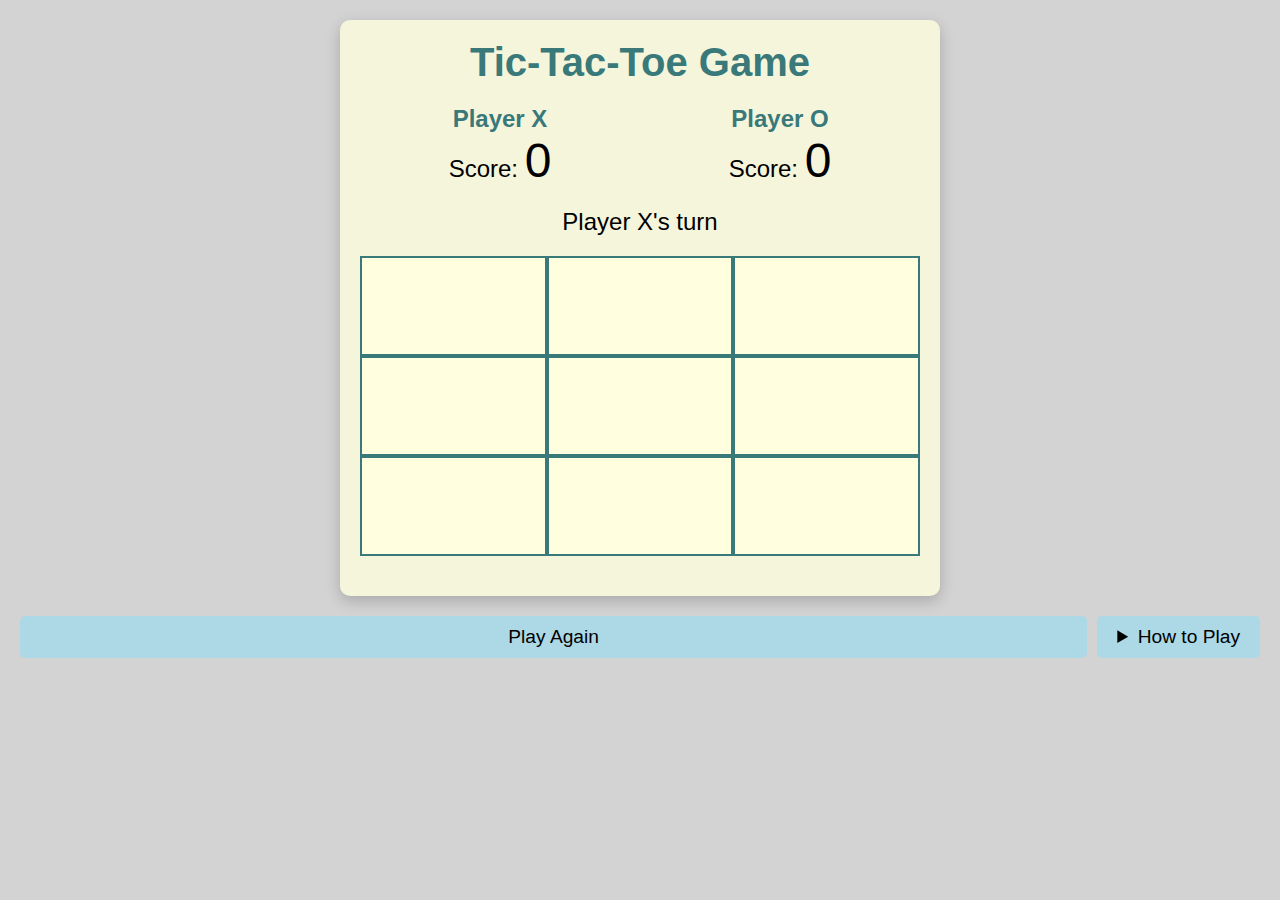
==== index.html @ 1a9c6d89 "Modify index.html,modify style.css file" ====
<!DOCTYPE html>
<html lang="en">

<head>
  <meta charset="UTF-8">
  <meta name="viewport" content="width=device-width, initial-scale=1.0">
  <link rel="stylesheet" href="assets/css/style.css">
  <title>Tic-Tac-Toe Game</title>
  <link rel="apple-touch-icon" sizes="180x180" href="assets/favicon/apple-touch-icon.png">
  <link rel="icon" type="image/png" sizes="32x32" href="assets/favicon/favicon-32x32.png">
  <link rel="icon" type="image/png" sizes="16x16" href="assets/favicon/favicon-16x16.png">
</head>

<body>
  <div class="container">
    <header>
      <h1>Tic-Tac-Toe Game</h1>
    </header>

    <div class="game-wrapper"></div>
    
    <div class="scoreboard-board">
      <div class="player">
        <h3>Player X</h3>
        <p>Score: <span id="playerX-score">0</span></p>
      </div>
      <div class="player">
        <h3>Player O</h3>
        <p>Score: <span id="playerO-score">0</span></p>
      </div>
    </div>

    <div id="game-status">Player X's turn</div>

    <div class="board" id="board">
      <div class="cell" data-index="0"></div>
      <div class="cell" data-index="1"></div>
      <div class="cell" data-index="2"></div>
      <div class="cell" data-index="3"></div>
      <div class="cell" data-index="4"></div>
      <div class="cell" data-index="5"></div>
      <div class="cell" data-index="6"></div>
      <div class="cell" data-index="7"></div>
      <div class="cell" data-index="8"></div>
    </div>
  </div>
    
    <div class="button-wrapper">

    <button id="restart-button">Play Again</button>

  <details class="how-to-play">
    <summary id="how-to-play-btn">How to Play</summary>
    <p>
      This game consist of player X and player O.
      Players take turn by clicking on the grid to place their marks.
      The first player to get 3 marks in a row,horizontally, vertically or diagonally,"wins"
      If the cells are filled up and no one wins, the game is declared a draw.
      Click the Play Again button to reset the game.
    </p>
  </details>
 </div>
</div>


  <script src="assets/js/script.js"></script>
</body>

</html>
---- assets/css/style.css ----
* {
  margin: 0;
  padding: 0;
  box-sizing: border-box;
}


body {
  background-color: lightgray;
  font-family: Arial, sans-serif;
  text-align: center;
  padding: 20px;
}


.container {
  max-width: 600px;
  margin: 0 auto;
  padding: 20px;
  background-color: beige;
  border-radius: 10px;
  box-shadow: 0 5px 15px rgba(0, 0, 0, 0.2);
}


header h1 {
  color: #397979;
  font-size: 2.5em;
}

.game-wrapper {
  margin-top: 20px;
}


header p {
  color: black;
}


.scoreboard-board {
  display: flex;
  justify-content: space-around;
  margin: 20px 0;
}

.scoreboard-board .player {
  display: flex;
  flex-direction: column;
  align-items: center;
}

.scoreboard-board h3 {
  font-size: 1.5em;
  color: #397979;
}

.scoreboard-board p {
  font-size: 1.5em;
  color: black;
}

.scoreboard-board span {
  font-size: 2em;
  color: black;
}


.board {
  display: grid;
  grid-template-columns: repeat(3, 1fr);
  gap: 0;
  margin-bottom: 20px;
}

.cell {
  background-color: lightyellow;
  border: 2px solid #397979;
  height: 100px;
  display: flex;
  justify-content: center;
  align-items: center;
  font-size: 2.5em;
  cursor: pointer;
}

#game-status {
  margin-bottom: 20px;
  font-size: 1.5em;
}


.button-wrapper {
  display: flex;
  justify-content: space-between;
  margin-top: 20px;
  gap: 10px; 
}

button, .how-to-play summary {
  padding: 10px 20px;
  font-size: 1.2em;
  background-color: lightblue;
  border: none;
  color: black;
  cursor: pointer;
  border-radius: 5px;
  flex: 1;
}

button:hover, .how-to-play summary:hover {
  background-color: #397979;
  color: white;
}

.how-to-play {
  position: relative;
}

.how-to-play[open] p {
  position: absolute;
  bottom: 50px;
  left: 50%;
  transform: translateX(-50%);
  background-color: beige;
  padding: 10px;
  border-radius: 5px;
  box-shadow: 0 4px 8px rgba(0, 0, 0, 0.1);
  z-index: 10;
}


.error-container {
  height: 100vh;
  display: flex;
  flex-direction: column;
  justify-content: center;
  align-items: center;
  background-color: lightblue;
  color: white;
}

.error-container h1 {
  font-size: 100px;
  margin: 0;
  color: beige;
}

.error-container p {
  font-size: 24px;
  margin-top: 10px;
  color: beige;
}

.error-container a {
  margin-top: 20px;
  padding: 10px 20px;
  background-color: beige;
  color: #333;
  text-decoration: none;
  font-size: 18px;
  border-radius: 5px;
  transition: background-color 0.3s ease;
}

.error-container a:hover {
  background-color: lightyellow;
}


@media (max-width: 600px) {
  .cell {
    height: 80px;
    font-size: 2em;
  }

  .container {
    padding: 10px;
  }

  .scoreboard-board p {
    font-size: 1.2em;
  }

  .scoreboard-board span {
    font-size: 1.5em;
  }

  .button-wrapper {
    flex-direction: row;
    justify-content: space-between;
    align-items: center;
  }

  button, .how-to-play summary {
    margin-top: 15px;
  }
}
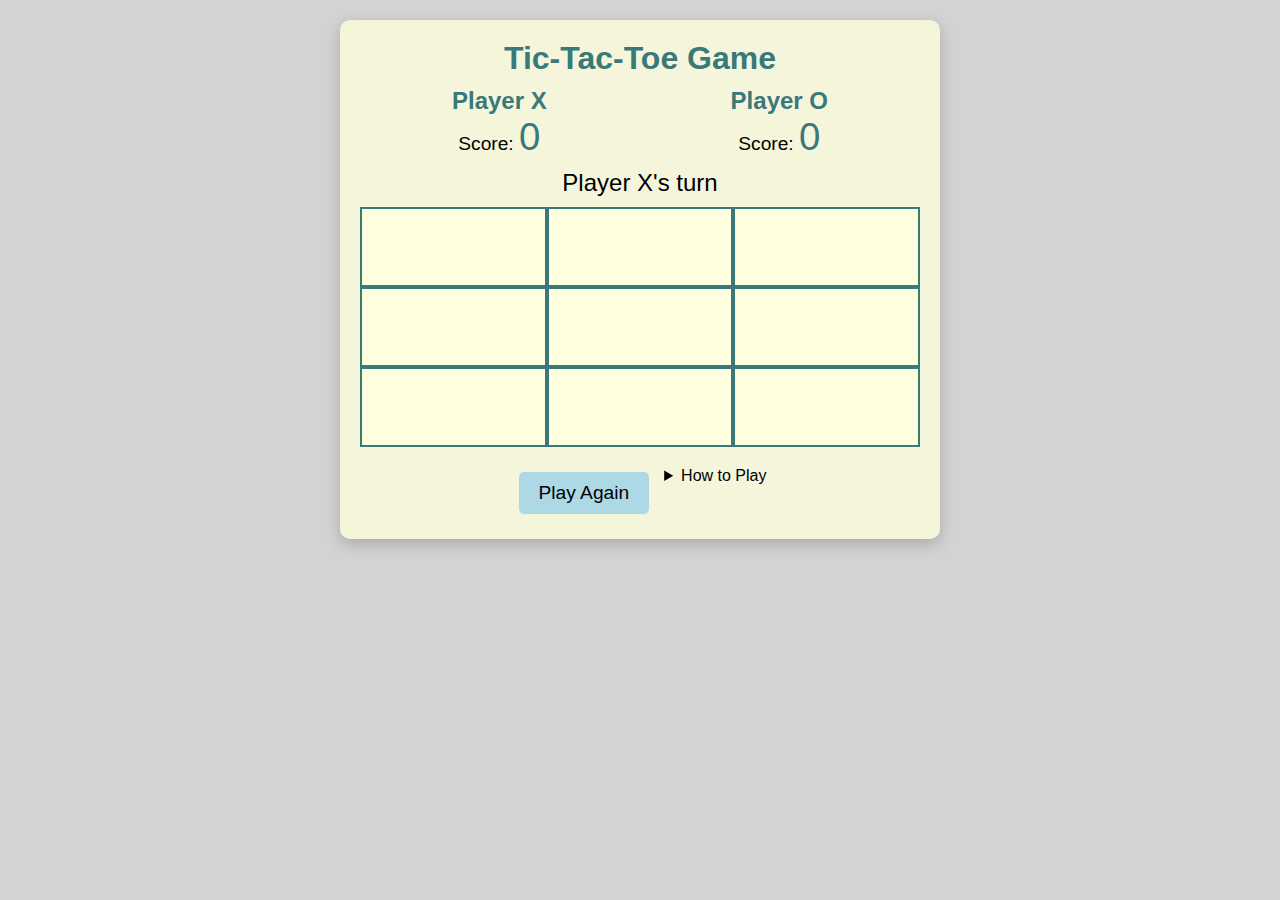
==== commit 1214ecc1: "Modify index.html, modify style.css file" ====
--- a/index.html
+++ b/index.html
@@ -18,7 +18,7 @@
     </header>
 
     <div class="game-wrapper"></div>
-    
+
     <div class="scoreboard-board">
       <div class="player">
         <h3>Player X</h3>
@@ -43,23 +43,26 @@
       <div class="cell" data-index="7"></div>
       <div class="cell" data-index="8"></div>
     </div>
-  </div>
-    
+
+
     <div class="button-wrapper">
 
-    <button id="restart-button">Play Again</button>
+      <button id="restart-button">Play Again</button>
 
-  <details class="how-to-play">
-    <summary id="how-to-play-btn">How to Play</summary>
-    <p>
-      This game consist of player X and player O.
-      Players take turn by clicking on the grid to place their marks.
-      The first player to get 3 marks in a row,horizontally, vertically or diagonally,"wins"
-      If the cells are filled up and no one wins, the game is declared a draw.
-      Click the Play Again button to reset the game.
-    </p>
-  </details>
- </div>
+      <details class="how-to-play">
+        <summary>How to Play</summary>
+        <div class="how-to-play-content">
+          <p>
+            This game consist of player X and player O.
+            Players take turn by clicking on the grid to place their marks.
+            The first player to get 3 marks in a row,horizontally, vertically or diagonally,"wins"
+            If the cells are filled up and no one wins, the game is declared a draw.
+            Click the Play Again button to reset the game.
+          </p>
+        </div>
+      </details>
+    </div>
+  </div>
 </div>
 
 
--- a/assets/css/style.css
+++ b/assets/css/style.css
@@ -5,14 +5,12 @@
   box-sizing: border-box;
 }
 
-
 body {
   background-color: lightgray;
   font-family: Arial, sans-serif;
   text-align: center;
   padding: 20px;
 }
-
 
 .container {
   max-width: 600px;
@@ -23,26 +21,24 @@
   box-shadow: 0 5px 15px rgba(0, 0, 0, 0.2);
 }
 
+header {
+  margin-bottom: 10px; 
+}
 
 header h1 {
   color: #397979;
-  font-size: 2.5em;
+  font-size: 2em; 
+  margin-bottom: 10px; 
 }
-
-.game-wrapper {
-  margin-top: 20px;
-}
-
 
 header p {
   color: black;
 }
 
-
 .scoreboard-board {
   display: flex;
   justify-content: space-around;
-  margin: 20px 0;
+  margin: 10px 0; 
 }
 
 .scoreboard-board .player {
@@ -57,15 +53,14 @@
 }
 
 .scoreboard-board p {
-  font-size: 1.5em;
-  color: black;
+  font-size: 1.2em;
+  color: black; 
 }
 
 .scoreboard-board span {
   font-size: 2em;
-  color: black;
+  color: #397979;
 }
-
 
 .board {
   display: grid;
@@ -75,30 +70,22 @@
 }
 
 .cell {
-  background-color: lightyellow;
+  background-color: lightyellow; 
   border: 2px solid #397979;
-  height: 100px;
+  height: 80px; 
   display: flex;
   justify-content: center;
   align-items: center;
-  font-size: 2.5em;
+  font-size: 2em;
   cursor: pointer;
 }
 
 #game-status {
-  margin-bottom: 20px;
+  margin-bottom: 10px;
   font-size: 1.5em;
 }
 
-
-.button-wrapper {
-  display: flex;
-  justify-content: space-between;
-  margin-top: 20px;
-  gap: 10px; 
-}
-
-button, .how-to-play summary {
+#restart-button, #how-to-play-button {
   padding: 10px 20px;
   font-size: 1.2em;
   background-color: lightblue;
@@ -106,28 +93,33 @@
   color: black;
   cursor: pointer;
   border-radius: 5px;
-  flex: 1;
+  margin: 5px;
 }
 
-button:hover, .how-to-play summary:hover {
+#restart-button:hover, #how-to-play-button:hover {
   background-color: #397979;
   color: white;
 }
 
-.how-to-play {
-  position: relative;
+.button-wrapper {
+  display: flex;
+  justify-content: center;
+  gap: 10px;
+  margin-top: 10px; 
 }
 
-.how-to-play[open] p {
+details[open] summary {
+  margin-bottom: 15px;
+}
+
+details[open] p {
   position: absolute;
-  bottom: 50px;
-  left: 50%;
-  transform: translateX(-50%);
+  transform: translateY(-100%); 
+  width: 90%;
+  left: 5%;
   background-color: beige;
   padding: 10px;
-  border-radius: 5px;
-  box-shadow: 0 4px 8px rgba(0, 0, 0, 0.1);
-  z-index: 10;
+  box-shadow: 0 5px 15px rgba(0, 0, 0, 0.2);
 }
 
 
@@ -171,8 +163,12 @@
 
 @media (max-width: 600px) {
   .cell {
-    height: 80px;
-    font-size: 2em;
+    height: 60px; 
+    font-size: 1.8em;
+  }
+
+  header h1 {
+    font-size: 1.8em; 
   }
 
   .container {
@@ -180,20 +176,15 @@
   }
 
   .scoreboard-board p {
-    font-size: 1.2em;
+    font-size: 1em;
   }
 
   .scoreboard-board span {
     font-size: 1.5em;
   }
 
-  .button-wrapper {
-    flex-direction: row;
-    justify-content: space-between;
-    align-items: center;
+  #restart-button, #how-to-play-button {
+    font-size: 1em;
+    padding: 8px 16px;
   }
-
-  button, .how-to-play summary {
-    margin-top: 15px;
-  }
-}+}
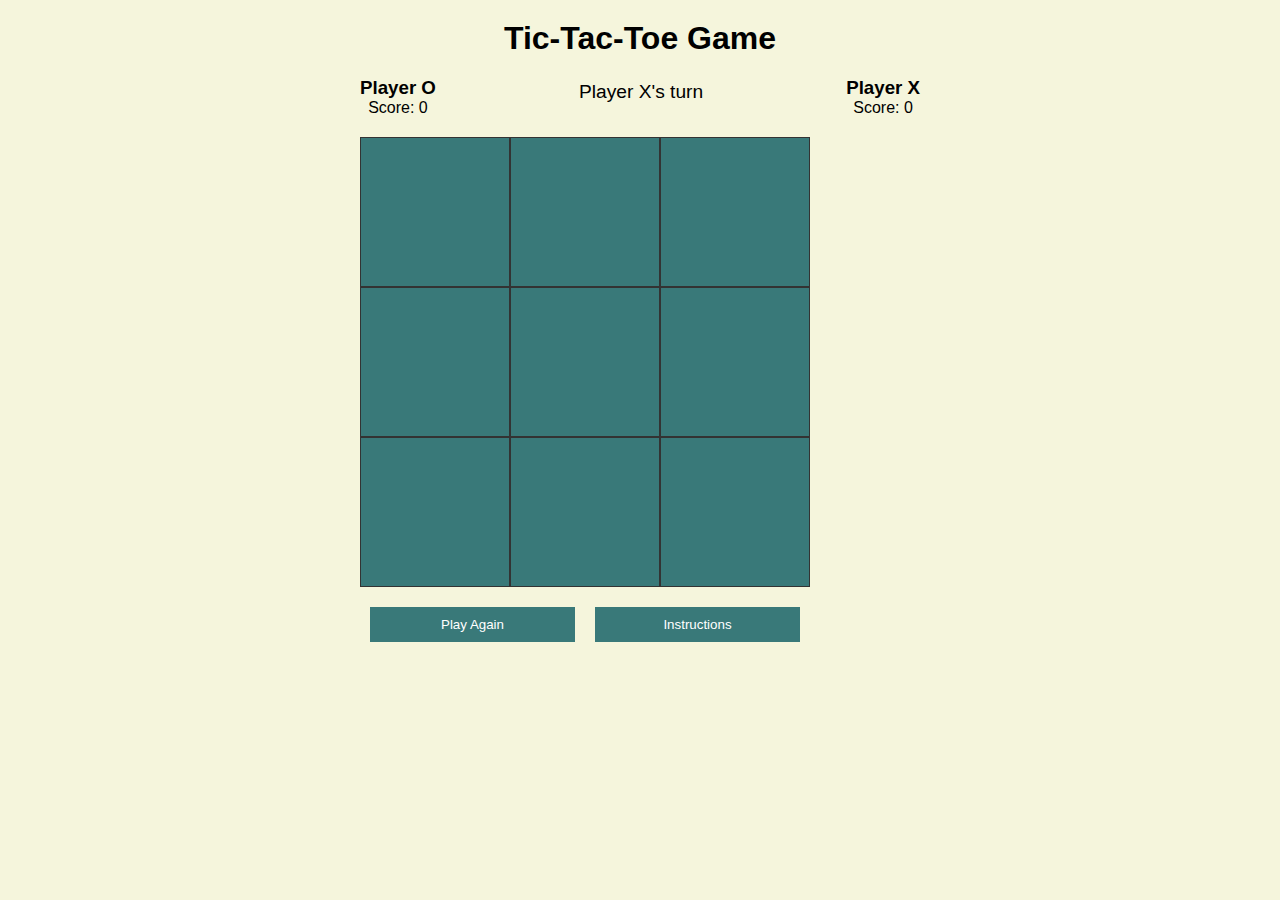
==== commit 5235bcfd: "Modify index.html,style.cssand script.js files" ====
--- a/index.html
+++ b/index.html
@@ -18,19 +18,17 @@
     </header>
 
     <div class="game-wrapper"></div>
-
-    <div class="scoreboard-board">
-      <div class="player">
-        <h3>Player X</h3>
-        <p>Score: <span id="playerX-score">0</span></p>
+      <div class="scoreboard">
+        <div class="player player-left">
+          <h3>Player O</h3>
+          <p>Score: <span id="playerO-score">0</span></p></div>
+          <div id="game-status">Player X's turn</div>
+        
+        <div class="player player-right">
+          <h3>Player X</h3>
+          <p>Score: <span id="playerX-score">0</span></p>
+        </div>
       </div>
-      <div class="player">
-        <h3>Player O</h3>
-        <p>Score: <span id="playerO-score">0</span></p>
-      </div>
-    </div>
-
-    <div id="game-status">Player X's turn</div>
 
     <div class="board" id="board">
       <div class="cell" data-index="0"></div>
@@ -48,23 +46,25 @@
     <div class="button-wrapper">
 
       <button id="restart-button">Play Again</button>
+      <button id="instructions-button">Instructions</button>
+    </div>
+      
+    <div id="popup-instructions" class="hidden">
+      <div class="instructions-content">
+      <h2>How To Play</h2>
 
-      <details class="how-to-play">
-        <summary>How to Play</summary>
-        <div class="how-to-play-content">
           <p>
             This game consist of player X and player O.
             Players take turn by clicking on the grid to place their marks.
-            The first player to get 3 marks in a row,horizontally, vertically or diagonally,"wins"
+            The first player to get 3 marks in a row,horizontally, vertically or diagonally,"wins" and the score is been recorded.
             If the cells are filled up and no one wins, the game is declared a draw.
             Click the Play Again button to reset the game.
           </p>
+          <button id="close-instructions-button">Close</button>
         </div>
-      </details>
-    </div>
+      </div>
+   </div>
   </div>
-</div>
-
 
   <script src="assets/js/script.js"></script>
 </body>
--- a/assets/css/style.css
+++ b/assets/css/style.css
@@ -6,122 +6,111 @@
 }
 
 body {
-  background-color: lightgray;
   font-family: Arial, sans-serif;
-  text-align: center;
-  padding: 20px;
+  background-color: beige;
+  color: black;
 }
 
 .container {
   max-width: 600px;
   margin: 0 auto;
   padding: 20px;
-  background-color: beige;
-  border-radius: 10px;
-  box-shadow: 0 5px 15px rgba(0, 0, 0, 0.2);
 }
 
 header {
-  margin-bottom: 10px; 
+  text-align: center;
+  margin-bottom: 20px;
 }
 
-header h1 {
-  color: #397979;
-  font-size: 2em; 
-  margin-bottom: 10px; 
-}
-
-header p {
-  color: black;
-}
-
-.scoreboard-board {
-  display: flex;
-  justify-content: space-around;
-  margin: 10px 0; 
-}
-
-.scoreboard-board .player {
+.game-wrapper {
   display: flex;
   flex-direction: column;
   align-items: center;
 }
 
-.scoreboard-board h3 {
-  font-size: 1.5em;
-  color: #397979;
+.scoreboard {
+  display: flex;
+  justify-content: space-between;
+  align-items: center;
+  width: 100%;
+  margin-bottom: 20px;
 }
 
-.scoreboard-board p {
-  font-size: 1.2em;
-  color: black; 
+.player {
+  text-align: center;
 }
 
-.scoreboard-board span {
-  font-size: 2em;
-  color: #397979;
+#game-status {
+  font-size: 1.2em;
+  text-align: center;
+  margin-bottom: 10px;
 }
 
 .board {
   display: grid;
   grid-template-columns: repeat(3, 1fr);
-  gap: 0;
-  margin-bottom: 20px;
+  grid-template-rows: repeat(3, 1fr);
+  width: 450px;
+  height: 450px;
+  background-color: #333; 
 }
 
 .cell {
-  background-color: lightyellow; 
-  border: 2px solid #397979;
-  height: 80px; 
   display: flex;
   justify-content: center;
   align-items: center;
-  font-size: 2em;
+  font-size: 2.5em;
+  background-color: #397979; 
+  border: 1px solid #333;
+  box-sizing: border-box;
   cursor: pointer;
+  width: 100%;
+  height: 100%;
 }
 
-#game-status {
-  margin-bottom: 10px;
-  font-size: 1.5em;
-}
-
-#restart-button, #how-to-play-button {
-  padding: 10px 20px;
-  font-size: 1.2em;
-  background-color: lightblue;
-  border: none;
-  color: black;
-  cursor: pointer;
-  border-radius: 5px;
-  margin: 5px;
-}
-
-#restart-button:hover, #how-to-play-button:hover {
-  background-color: #397979;
-  color: white;
+.cell:hover {
+  background-color: none;
 }
 
 .button-wrapper {
   display: flex;
-  justify-content: center;
-  gap: 10px;
-  margin-top: 10px; 
+  justify-content: space-between;
+  width: 100%;
+  max-width: 450px;
+  margin-top: 20px;
 }
 
-details[open] summary {
-  margin-bottom: 15px;
+button {
+  padding: 10px 20px;
+  border: none;
+  background-color: #397979;
+  color: #fff;
+  cursor: pointer;
+  flex: 1;
+  margin: 0 10px;
 }
 
-details[open] p {
-  position: absolute;
-  transform: translateY(-100%); 
-  width: 90%;
-  left: 5%;
-  background-color: beige;
-  padding: 10px;
-  box-shadow: 0 5px 15px rgba(0, 0, 0, 0.2);
+button:hover {
+  background-color: #555;
 }
 
+#popup-instructions {
+  position: fixed;
+  top: 50%;
+  left: 50%;
+  transform: translate(-50%, -50%);
+  background-color: beige;
+  padding: 20px;
+  border: 2px solid #333;
+  box-shadow: 0 5px 15px rgba(0, 0, 0, 0.1);
+  width: 80%;
+  max-width: 400px;
+  z-index: 1000;
+}
+
+.hidden {
+  display: none;
+}
 
 .error-container {
   height: 100vh;
@@ -160,31 +149,36 @@
   background-color: lightyellow;
 }
 
+@media (max-width: 600px) {
+  .board {
+    width: 100%;
+    height: auto;
+  }
 
-@media (max-width: 600px) {
   .cell {
-    height: 60px; 
+    height: 80px; 
     font-size: 1.8em;
   }
 
   header h1 {
-    font-size: 1.8em; 
+    font-size: 1.8em;
   }
 
   .container {
     padding: 10px;
   }
 
-  .scoreboard-board p {
+  .scoreboard p {
     font-size: 1em;
   }
 
-  .scoreboard-board span {
+  .scoreboard span {
     font-size: 1.5em;
   }
 
-  #restart-button, #how-to-play-button {
+  button {
     font-size: 1em;
     padding: 8px 16px;
   }
 }
+
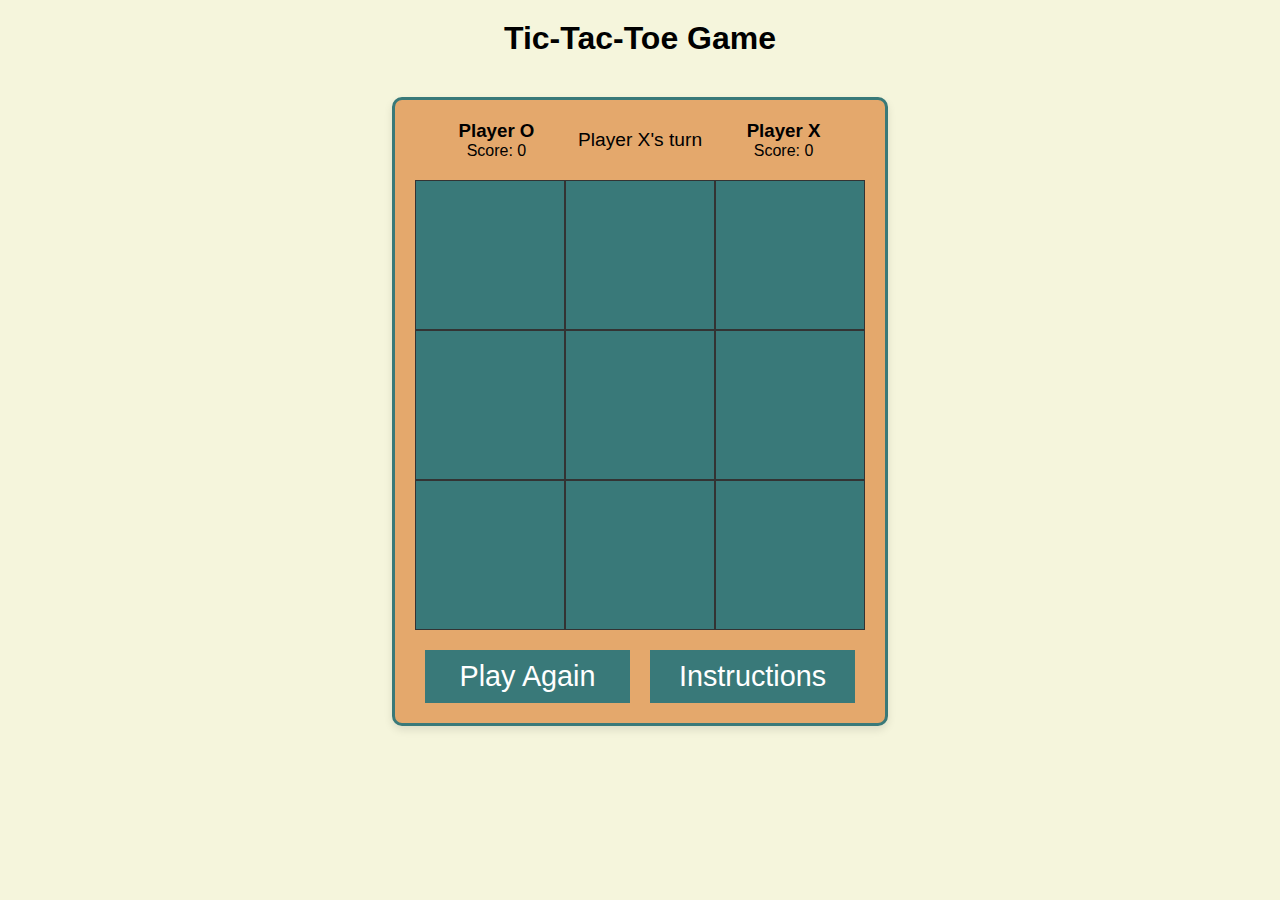
==== commit b2ae9a4c: "Modify index.html and style.css file" ====
--- a/index.html
+++ b/index.html
@@ -16,54 +16,59 @@
     <header>
       <h1>Tic-Tac-Toe Game</h1>
     </header>
+    <main>
 
-    <div class="game-wrapper"></div>
-      <div class="scoreboard">
-        <div class="player player-left">
-          <h3>Player O</h3>
-          <p>Score: <span id="playerO-score">0</span></p></div>
+      <div class="game-box">
+        <div class="game-wrapper"></div>
+        <div class="scoreboard">
+          <div class="player player-left">
+            <h3>Player O</h3>
+            <p>Score: <span id="playerO-score">0</span></p>
+          </div>
           <div id="game-status">Player X's turn</div>
-        
-        <div class="player player-right">
-          <h3>Player X</h3>
-          <p>Score: <span id="playerX-score">0</span></p>
+
+          <div class="player player-right">
+            <h3>Player X</h3>
+            <p>Score: <span id="playerX-score">0</span></p>
+          </div>
+        </div>
+
+        <div class="board" id="board">
+          <div class="cell" data-index="0"></div>
+          <div class="cell" data-index="1"></div>
+          <div class="cell" data-index="2"></div>
+          <div class="cell" data-index="3"></div>
+          <div class="cell" data-index="4"></div>
+          <div class="cell" data-index="5"></div>
+          <div class="cell" data-index="6"></div>
+          <div class="cell" data-index="7"></div>
+          <div class="cell" data-index="8"></div>
+        </div>
+
+
+        <div class="button-wrapper">
+
+          <button id="restart-button">Play Again</button>
+          <button id="instructions-button">Instructions</button>
         </div>
       </div>
 
-    <div class="board" id="board">
-      <div class="cell" data-index="0"></div>
-      <div class="cell" data-index="1"></div>
-      <div class="cell" data-index="2"></div>
-      <div class="cell" data-index="3"></div>
-      <div class="cell" data-index="4"></div>
-      <div class="cell" data-index="5"></div>
-      <div class="cell" data-index="6"></div>
-      <div class="cell" data-index="7"></div>
-      <div class="cell" data-index="8"></div>
-    </div>
-
-
-    <div class="button-wrapper">
-
-      <button id="restart-button">Play Again</button>
-      <button id="instructions-button">Instructions</button>
-    </div>
-      
-    <div id="popup-instructions" class="hidden">
-      <div class="instructions-content">
-      <h2>How To Play</h2>
+      <div id="popup-instructions" class="hidden">
+        <div class="instructions-content">
+          <h2>How To Play</h2>
 
           <p>
             This game consist of player X and player O.
             Players take turn by clicking on the grid to place their marks.
-            The first player to get 3 marks in a row,horizontally, vertically or diagonally,"wins" and the score is been recorded.
+            The first player to get 3 marks in a row,horizontally, vertically or diagonally,"wins" and the score is been
+            recorded.
             If the cells are filled up and no one wins, the game is declared a draw.
             Click the Play Again button to reset the game.
           </p>
           <button id="close-instructions-button">Close</button>
         </div>
       </div>
-   </div>
+    </main>
   </div>
 
   <script src="assets/js/script.js"></script>
--- a/assets/css/style.css
+++ b/assets/css/style.css
@@ -1,4 +1,3 @@
-
 * {
   margin: 0;
   padding: 0;
@@ -11,26 +10,41 @@
   color: black;
 }
 
+
 .container {
-  max-width: 600px;
+  max-width: 800px;
   margin: 0 auto;
   padding: 20px;
 }
+
 
 header {
   text-align: center;
   margin-bottom: 20px;
 }
 
-.game-wrapper {
+
+main {
   display: flex;
   flex-direction: column;
   align-items: center;
-}
-
+  justify-content: center;
+  width: 100%;
+}
+
+
+.game-wrapper,
 .scoreboard {
   display: flex;
-  justify-content: space-between;
+  flex-direction: column;
+  align-items: center;
+  width: 100%;
+}
+
+
+.scoreboard {
+  display: grid;
+  grid-template-columns: 1fr auto 1fr;
   align-items: center;
   width: 100%;
   margin-bottom: 20px;
@@ -43,56 +57,71 @@
 #game-status {
   font-size: 1.2em;
   text-align: center;
-  margin-bottom: 10px;
-}
+}
+
+
 
 .board {
   display: grid;
   grid-template-columns: repeat(3, 1fr);
-  grid-template-rows: repeat(3, 1fr);
   width: 450px;
   height: 450px;
-  background-color: #333; 
-}
+  background-color: #333;
+}
+
+
+.game-box {
+  background-color: #e4a86c;
+  padding: 20px;
+  border: 3px solid #397979;
+  border-radius: 10px;
+  max-width: 500px;
+  margin: 20px;
+  box-shadow: 0 4px 8px rgba(0, 0, 0, 0.1);
+}
+
+
 
 .cell {
   display: flex;
   justify-content: center;
   align-items: center;
   font-size: 2.5em;
-  background-color: #397979; 
+  background-color: #397979;
   border: 1px solid #333;
-  box-sizing: border-box;
   cursor: pointer;
-  width: 100%;
-  height: 100%;
 }
 
 .cell:hover {
-  background-color: none;
-}
+  background-color: #555;
+}
+
 
 .button-wrapper {
   display: flex;
   justify-content: space-between;
-  width: 100%;
   max-width: 450px;
   margin-top: 20px;
-}
+  width: 100%;
+}
+
 
 button {
+  flex: 1;
+  margin: 0 10px;
   padding: 10px 20px;
   border: none;
   background-color: #397979;
-  color: #fff;
+  color: white;
   cursor: pointer;
-  flex: 1;
-  margin: 0 10px;
+  transition: background-color 0.3s ease;
+  font-size: 1.8em;
 }
 
 button:hover {
   background-color: #555;
 }
+
 
 #popup-instructions {
   position: fixed;
@@ -103,8 +132,8 @@
   padding: 20px;
   border: 2px solid #333;
   box-shadow: 0 5px 15px rgba(0, 0, 0, 0.1);
+  max-width: 400px;
   width: 80%;
-  max-width: 400px;
   z-index: 1000;
 }
 
@@ -112,26 +141,25 @@
   display: none;
 }
 
+
 .error-container {
-  height: 100vh;
   display: flex;
   flex-direction: column;
   justify-content: center;
   align-items: center;
+  height: 100vh;
   background-color: lightblue;
-  color: white;
+  color: beige;
 }
 
 .error-container h1 {
   font-size: 100px;
   margin: 0;
-  color: beige;
 }
 
 .error-container p {
   font-size: 24px;
   margin-top: 10px;
-  color: beige;
 }
 
 .error-container a {
@@ -149,6 +177,7 @@
   background-color: lightyellow;
 }
 
+
 @media (max-width: 600px) {
   .board {
     width: 100%;
@@ -156,7 +185,7 @@
   }
 
   .cell {
-    height: 80px; 
+    height: 80px;
     font-size: 1.8em;
   }
 
@@ -168,7 +197,8 @@
     padding: 10px;
   }
 
-  .scoreboard p {
+  .scoreboard p,
+  button {
     font-size: 1em;
   }
 
@@ -177,8 +207,6 @@
   }
 
   button {
-    font-size: 1em;
     padding: 8px 16px;
   }
-}
-
+}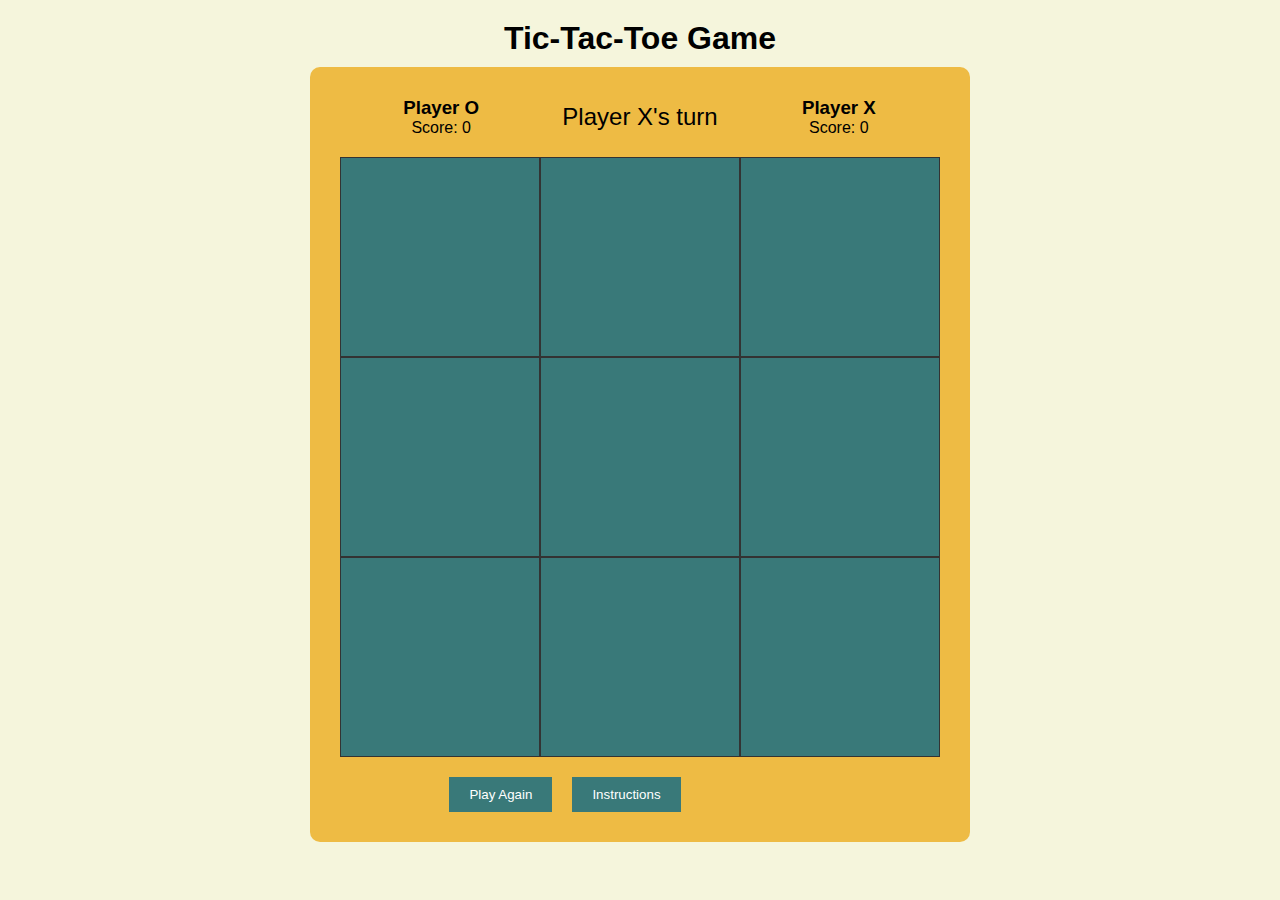
==== commit a4293fa2: "Adjust index.html and style.css file" ====
--- a/index.html
+++ b/index.html
@@ -19,7 +19,7 @@
     <main>
 
       <div class="game-box">
-        <div class="game-wrapper"></div>
+
         <div class="scoreboard">
           <div class="player player-left">
             <h3>Player O</h3>
--- a/assets/css/style.css
+++ b/assets/css/style.css
@@ -3,6 +3,7 @@
   padding: 0;
   box-sizing: border-box;
 }
+
 
 body {
   font-family: Arial, sans-serif;
@@ -12,15 +13,15 @@
 
 
 .container {
-  max-width: 800px;
-  margin: 0 auto;
+  max-width: 600px;
+  margin: auto;
   padding: 20px;
 }
 
 
 header {
   text-align: center;
-  margin-bottom: 20px;
+  margin-bottom: 10px;
 }
 
 
@@ -28,58 +29,44 @@
   display: flex;
   flex-direction: column;
   align-items: center;
-  justify-content: center;
-  width: 100%;
 }
 
 
-.game-wrapper,
+.game-box {
+  background-color: #eb4;
+  padding: 30px;
+  border-radius: 10px;
+  position: relative;
+}
+
 .scoreboard {
   display: flex;
-  flex-direction: column;
-  align-items: center;
-  width: 100%;
-}
-
-
-.scoreboard {
-  display: grid;
-  grid-template-columns: 1fr auto 1fr;
-  align-items: center;
+  justify-content: space-around;
   width: 100%;
   margin-bottom: 20px;
 }
 
+
 .player {
   text-align: center;
+  flex: 1;
 }
 
 #game-status {
-  font-size: 1.2em;
   text-align: center;
+  font-size: 1.5em;
+  margin: 0 20px;
+  align-self: center;
 }
-
 
 
 .board {
   display: grid;
   grid-template-columns: repeat(3, 1fr);
-  width: 450px;
-  height: 450px;
+  width: 600px;
+  height: 600px;
   background-color: #333;
 }
-
-
-.game-box {
-  background-color: #e4a86c;
-  padding: 20px;
-  border: 3px solid #397979;
-  border-radius: 10px;
-  max-width: 500px;
-  margin: 20px;
-  box-shadow: 0 4px 8px rgba(0, 0, 0, 0.1);
-}
-
 
 
 .cell {
@@ -96,26 +83,23 @@
   background-color: #555;
 }
 
-
 .button-wrapper {
   display: flex;
-  justify-content: space-between;
+  justify-content: center;
+  align-items: center;
   max-width: 450px;
   margin-top: 20px;
-  width: 100%;
+
 }
 
-
 button {
-  flex: 1;
-  margin: 0 10px;
   padding: 10px 20px;
   border: none;
   background-color: #397979;
   color: white;
   cursor: pointer;
   transition: background-color 0.3s ease;
-  font-size: 1.8em;
+  margin: 0 10px;
 }
 
 button:hover {
@@ -134,8 +118,10 @@
   box-shadow: 0 5px 15px rgba(0, 0, 0, 0.1);
   max-width: 400px;
   width: 80%;
+  font-size: 1.2em;
   z-index: 1000;
 }
+
 
 .hidden {
   display: none;
@@ -154,7 +140,6 @@
 
 .error-container h1 {
   font-size: 100px;
-  margin: 0;
 }
 
 .error-container p {
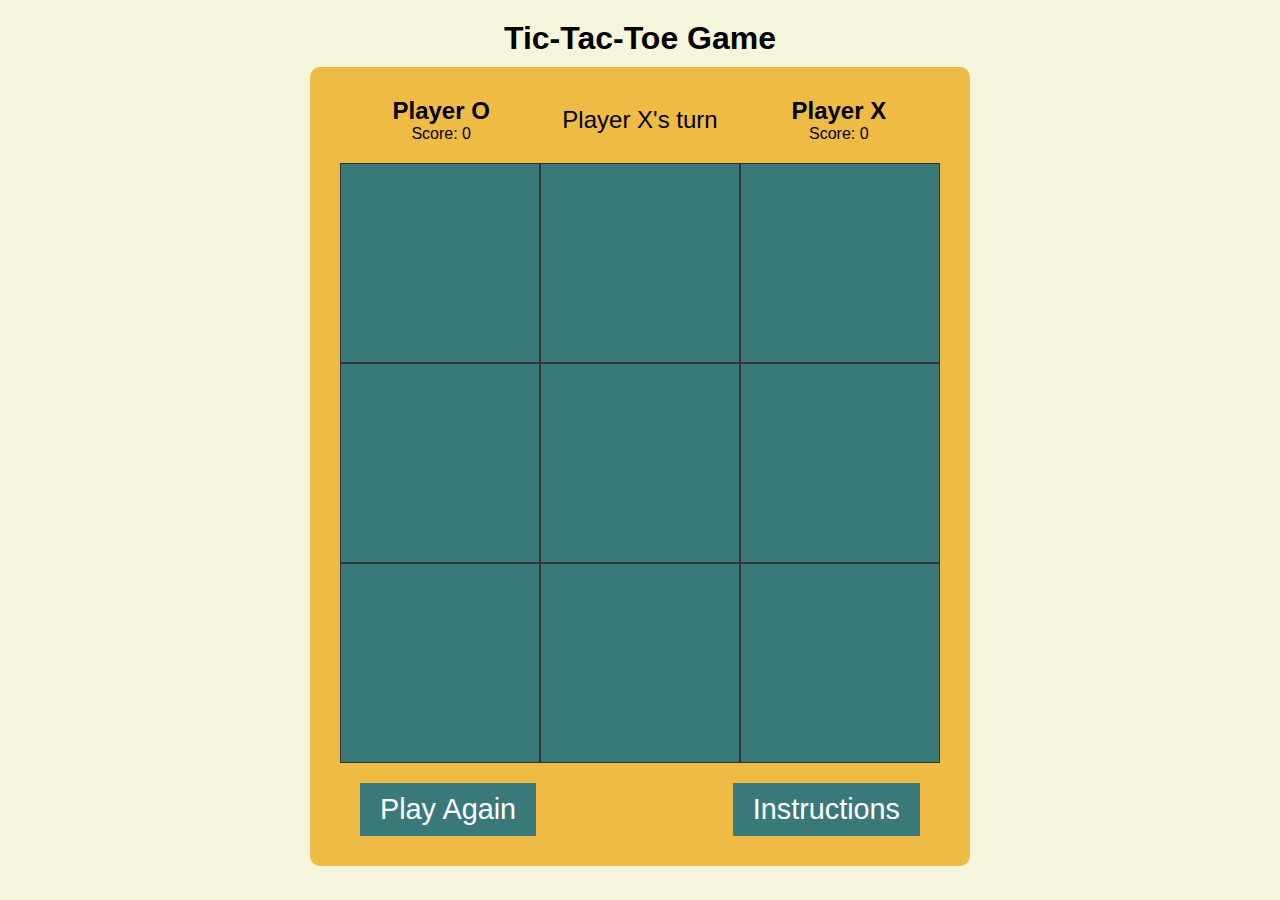
==== commit 3819b570: "Adjust index.html file" ====
--- a/index.html
+++ b/index.html
@@ -22,13 +22,13 @@
 
         <div class="scoreboard">
           <div class="player player-left">
-            <h3>Player O</h3>
+            <h2>Player O</h2>
             <p>Score: <span id="playerO-score">0</span></p>
           </div>
           <div id="game-status">Player X's turn</div>
 
           <div class="player player-right">
-            <h3>Player X</h3>
+            <h2>Player X</h2>
             <p>Score: <span id="playerX-score">0</span></p>
           </div>
         </div>
@@ -55,7 +55,7 @@
 
       <div id="popup-instructions" class="hidden">
         <div class="instructions-content">
-          <h2>How To Play</h2>
+          <h3>How To Play</h3>
 
           <p>
             This game consist of player X and player O.
--- a/assets/css/style.css
+++ b/assets/css/style.css
@@ -85,12 +85,11 @@
 
 .button-wrapper {
   display: flex;
-  justify-content: center;
-  align-items: center;
-  max-width: 450px;
+  justify-content: space-between;
   margin-top: 20px;
-
-}
+}
+
+
 
 button {
   padding: 10px 20px;
@@ -100,6 +99,16 @@
   cursor: pointer;
   transition: background-color 0.3s ease;
   margin: 0 10px;
+  font-size: 1.8em;
+  
+}
+
+#restart-button {
+  margin-left: 20px;
+}
+
+#instructions-button {
+  margin-right: 20px;
 }
 
 button:hover {
